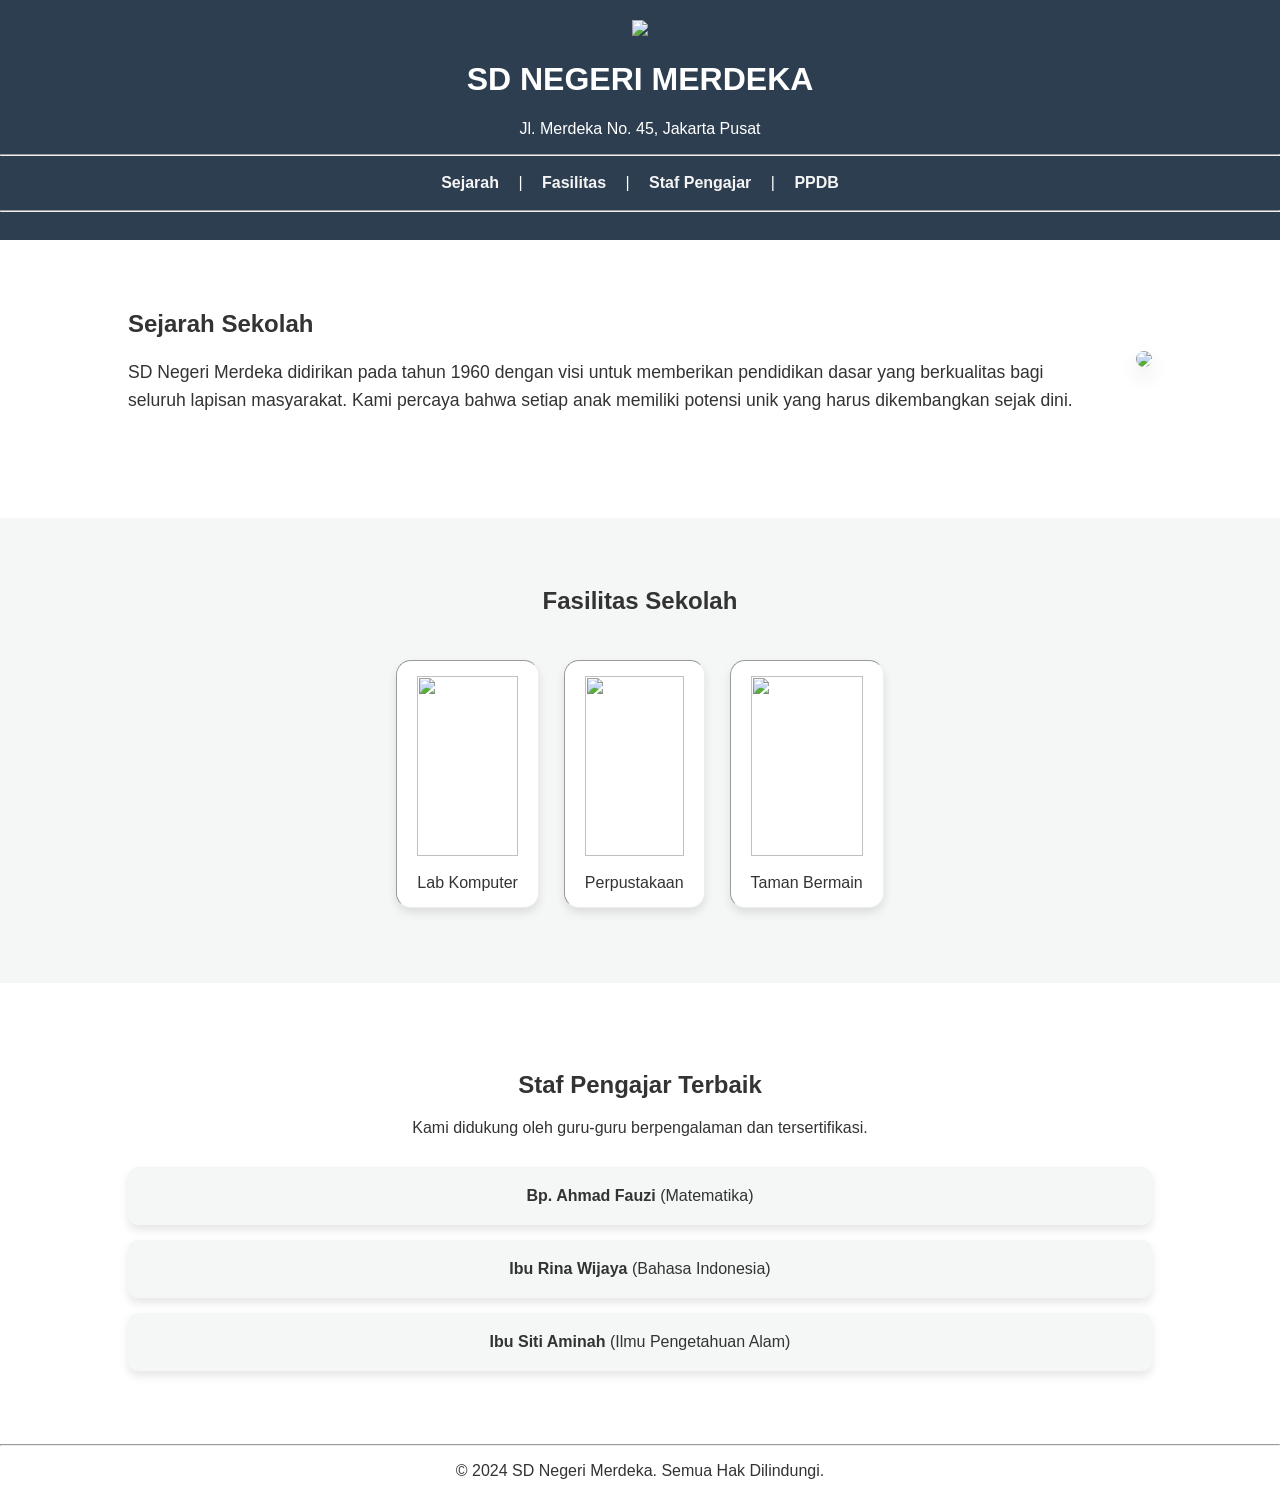
==== Pertemuan6/latihan/index.html @ 0bb46b56 "Pertemuan6 Update Web" ====
<!DOCTYPE html>
<html>
<head>
    <meta charset='utf-8'>
    <meta http-equiv='X-UA-Compatible' content='IE=edge'>
    <title>SD Negeri Merdeka</title>
    <meta name='viewport' content='width=device-width, initial-scale=1'>
    <link rel='stylesheet' type='text/css' media='screen' href='mystyle.css'> <!-- Ini untuk akses CSS --> 
    <script src='main.js'></script>
</head>

<body>


    <header>
        <center>
            <img src="https://picsum.photos/700/300">
            <!-- Ini Untuk Image Source -->
            <h1>SD NEGERI MERDEKA</h1>

            <p>Jl. Merdeka No. 45, Jakarta Pusat</p>

            <hr>
            <nav>
                <a href="#">Sejarah</a> |
                <a href="#">Fasilitas</a> |
                <a href="#">Staf Pengajar</a> |
                <a href="#">PPDB</a>
            </nav>
            <hr>

        </center>
    </header>



    <section class="sejarah-Section">
        <div class="sejarah-text">
            <h2>Sejarah Sekolah</h2>
            <p>SD Negeri Merdeka didirikan pada tahun 1960 dengan visi untuk memberikan pendidikan
            dasar yang berkualitas bagi seluruh lapisan masyarakat. Kami percaya bahwa setiap
            anak memiliki potensi unik yang harus dikembangkan sejak dini.</p>
        </div>

        <div class="sejarah-img">
            <img src="https://picsum.photos/300/200">
        </div>
    </section>




    <br><br>

    <section class="fasilitas-section">
        <h2>Fasilitas Sekolah</h2>

        <table border="2"> <!-- Awalan Pembuatan Tabel + Border Gap -->
            
            <tr><!-- baris tabel -->
                <td align="center"> <!-- Kolom Tabel 1 -->
                    <img src="https://picsum.photos/200/150">
                    <br>
                    Lab Komputer
                </td>
                <!-- Ini Untuk Tabel Berikutnya -->

                <td align="center"> <!-- Kolom Tabel 2 -->
                    <img src="https://picsum.photos/200/150">
                    <br>
                    Perpustakaan
                </td>

                <td align="center"> <!-- Kolom Tabel 3 -->
                    <img src="https://picsum.photos/200/150">
                    <br>
                    Taman Bermain
                </td>
            </tr>
        </table><!-- Penutup Tabel -->
    </section>
    
    <br>

    <section class="staf-pengajar-section">
        <h2>Staf Pengajar Terbaik</h2>
        <p>Kami didukung oleh guru-guru berpengalaman dan tersertifikasi.</p>
        <ul><!-- List -->
            <li><strong>Bp. Ahmad Fauzi</strong> <span>(Matematika)</span></li> <!-- Isi List -->
            <li><strong>Ibu Rina Wijaya</strong> <span>(Bahasa Indonesia)</span></li> <!-- Strong untuk menebalkan (BOLD) -->
            <li><strong>Ibu Siti Aminah</strong> <span>(Ilmu Pengetahuan Alam)</span></li> </ul> <!-- Span untuk mengelompokkan Mata Pelajarannya -->
        </ul>
    </section>
    <hr>

    <center>
        <p>&copy; 2024 SD Negeri Merdeka. Semua Hak Dilindungi.</p>  <!-- &copy; untuk membuat logo © -->
    </center>

</body>
</html>
---- Pertemuan6/latihan/mystyle.css ----
/* =============================================================== */
/*                         Header Section                           */
/* =============================================================== */

body {
    font-family: 'Segoe UI', Tahoma, Geneva, Verdana, sans-serif;
    margin: 0;
    color: #333;
    background-color: white;
}

header {
    background-color: #2c3e50;
    color: white;
    padding: 20px 0;
}

header-img{
    border-radius: 8px;
    max-width: 90%;
    height: auto;
}

nav{
    padding: 10px 0;
}
nav a{
    color: whitesmoke;
    text-decoration: none;/* agar tidak ada underline pada link*/
    margin: 0 15px;
    font-weight: bold;
}

nav a:hover{
    background-color: #34495e;
    color: lightblue;
    border-bottom: 2px solid;
}

/* =========================================================
                         Sejarah Section 
   =========================================================*/
.sejarah-Section {
    display: flex;             /* paket sama align items sama justify content  */
    align-items: center;       /* Ini agar teks sejajar dengan gambar */
    justify-content: space-around; /* Agar spacing gambar dan teks sejajar */
    padding: 50px 10%;        /* Memberikan jarak atas-bawah dan kanan-kiri agar tidak mentok */
    gap: 40px;                 /* Jarak antara blok teks dan gambar */
}


.sejarah-text p {
    line-height: 1.6;          /* Memberikan "ruang napas" antar baris tulisan agar enak dibaca */
    font-size: 1.1rem;        /* Membuat teks sedikit lebih besar untuk kenyamanan membaca */;
}

.sejarah-img img {
    border-radius: 15px;       /* Rounded Corner */
    box-shadow: 0 10px 20px rgba(0,0,0,0.1); /* Memberikan bayangan halus di bawah gambar */
}

/* =========================================================
                         Fasilitas Section
   =========================================================*/

.fasilitas-section {
    background-color: #f4f7f6; /* Warna latar belakang yang lebih terang untuk membedakan dengan section lain */
    padding: 50px 10%;
    text-align: center;
}

.fasilitas-section table { /* Mengatur tabel agar lebih rapi dan terpusat */
    margin: 0 auto; /* Agar tabel berada di tengah */
    border-collapse: separate; /* Agar border tidak menempel */
    border-spacing: 25px; /* Jarak antar baris */
    border: none; /* Menghilangkan border tabel */
}

.fasilitas-section td { /* Mengatur sel agar lebih menarik */
    padding: 15px 20px; /* Memberikan ruang di dalam sel */
    border-radius: 15px; /* Rounded Corner */
    background-color: #fff; /* Warna latar belakang sel */
    box-shadow: 0 5px 10px rgba(0,0,0,0.1); /* Memberikan bayangan halus pada sel */
    transition: transform 0.3s ease; /* Animasi saat hover */
}

.fasilitas-section td:hover {/* Efek saat hover pada sel */
    background-color: #e0f7fa; /* Warna latar belakang saat hover
    transform: translateY(-10px); /* Mengangkat sel saat dihover */
}

.fasilitas-section td img {
    width: 100%; /* Ukuran gambar */
    height: 180px;
    object-fit: cover; /* Agar gambar tetap proporsional */
    display: block; /* Menghilangkan space bawah gambar */
}

/* =========================================================
                         Staf Pengajar Section
   =========================================================*/


.staf-pengajar-section {
    padding: 50px 10%;
    background-color: white; 
    text-align: center;
}

.staf-pengajar-section ul {
    list-style: none; /* Menghilangkan bullet pada list */
    padding: 0;
    margin: 30px auto 0; /* Memberikan jarak atas dan membuat list berada di tengah */
}

.staf-pengajar-section li {
    background-color: #f4f7f6; /* Warna latar belakang untuk setiap item */
    margin: 15px 0; /* Jarak antar item */
    padding: 20px; /* Memberikan ruang di dalam item */
    border-radius: 10px; /* Rounded Corner */
    box-shadow: 0 5px 10px rgba(0,0,0,0.1); /* Memberikan bayangan halus pada item */
}
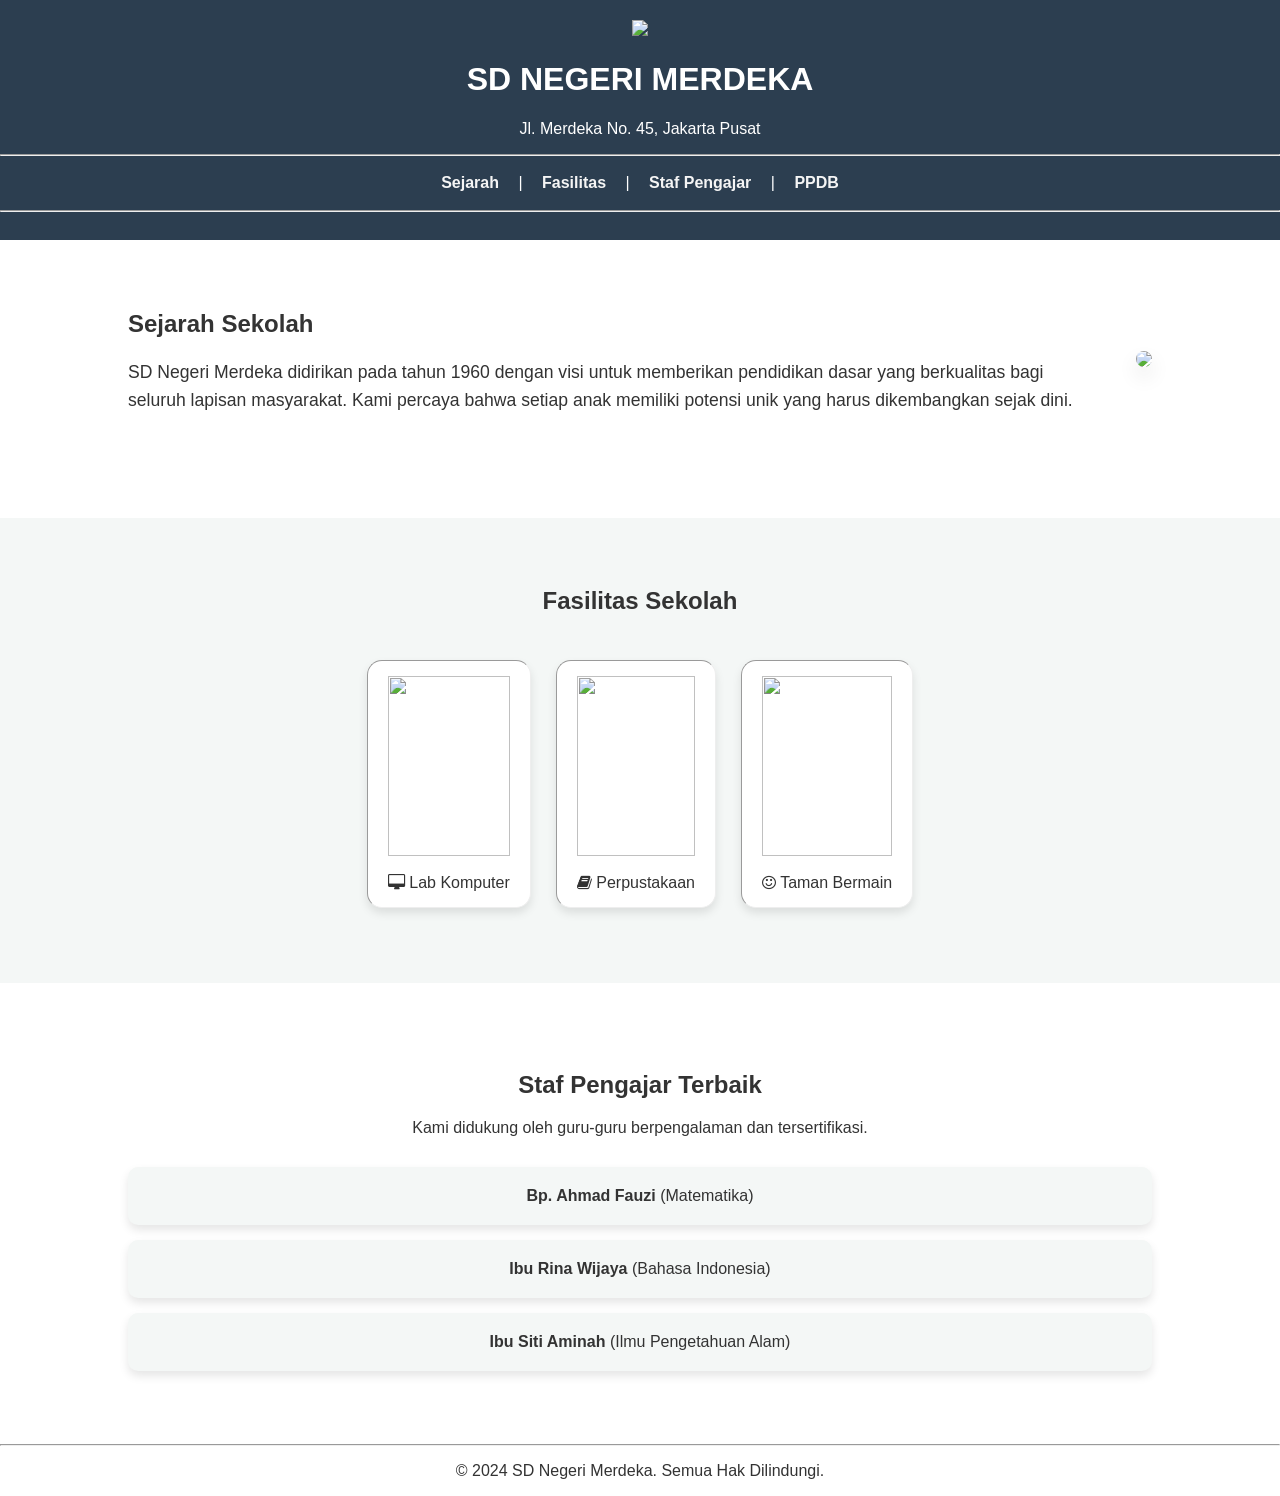
==== commit dc746e1f: "Belajar Membuat Font Awesome" ====
--- a/Pertemuan6/latihan/index.html
+++ b/Pertemuan6/latihan/index.html
@@ -5,7 +5,11 @@
     <meta http-equiv='X-UA-Compatible' content='IE=edge'>
     <title>SD Negeri Merdeka</title>
     <meta name='viewport' content='width=device-width, initial-scale=1'>
-    <link rel='stylesheet' type='text/css' media='screen' href='mystyle.css'> <!-- Ini untuk akses CSS --> 
+    <!-- Boostrap Untuk font-awesome 
+     Dipakai--> 
+    <link rel="stylesheet" href="https://cdnjs.cloudflare.com/ajax/libs/font-awesome/4.7.0/css/font-awesome.min.css">
+    <!-- Ini untuk akses CSS --> 
+    <link rel='stylesheet' type='text/css' media='screen' href='mystyle.css'> 
     <script src='main.js'></script>
 </head>
 
@@ -15,6 +19,7 @@
     <header>
         <center>
             <img src="https://picsum.photos/700/300">
+            
             <!-- Ini Untuk Image Source -->
             <h1>SD NEGERI MERDEKA</h1>
 
@@ -61,20 +66,20 @@
                 <td align="center"> <!-- Kolom Tabel 1 -->
                     <img src="https://picsum.photos/200/150">
                     <br>
-                    Lab Komputer
+                   <i class="fa fa-desktop" aria-hidden="true"></i> Lab Komputer
                 </td>
                 <!-- Ini Untuk Tabel Berikutnya -->
 
                 <td align="center"> <!-- Kolom Tabel 2 -->
                     <img src="https://picsum.photos/200/150">
                     <br>
-                    Perpustakaan
+                   <i class="fa fa-book" aria-hidden="true"></i> Perpustakaan
                 </td>
 
                 <td align="center"> <!-- Kolom Tabel 3 -->
                     <img src="https://picsum.photos/200/150">
                     <br>
-                    Taman Bermain
+                   <i class="fa fa-smile-o" aria-hidden="true"></i> Taman Bermain
                 </td>
             </tr>
         </table><!-- Penutup Tabel -->
--- a/Pertemuan6/latihan/mystyle.css
+++ b/Pertemuan6/latihan/mystyle.css
@@ -85,7 +85,7 @@
 }
 
 .fasilitas-section td:hover {/* Efek saat hover pada sel */
-    background-color: #e0f7fa; /* Warna latar belakang saat hover
+    background-color: #e0f7fa; /* Warna latar belakang saat hover */
     transform: translateY(-10px); /* Mengangkat sel saat dihover */
 }
 
